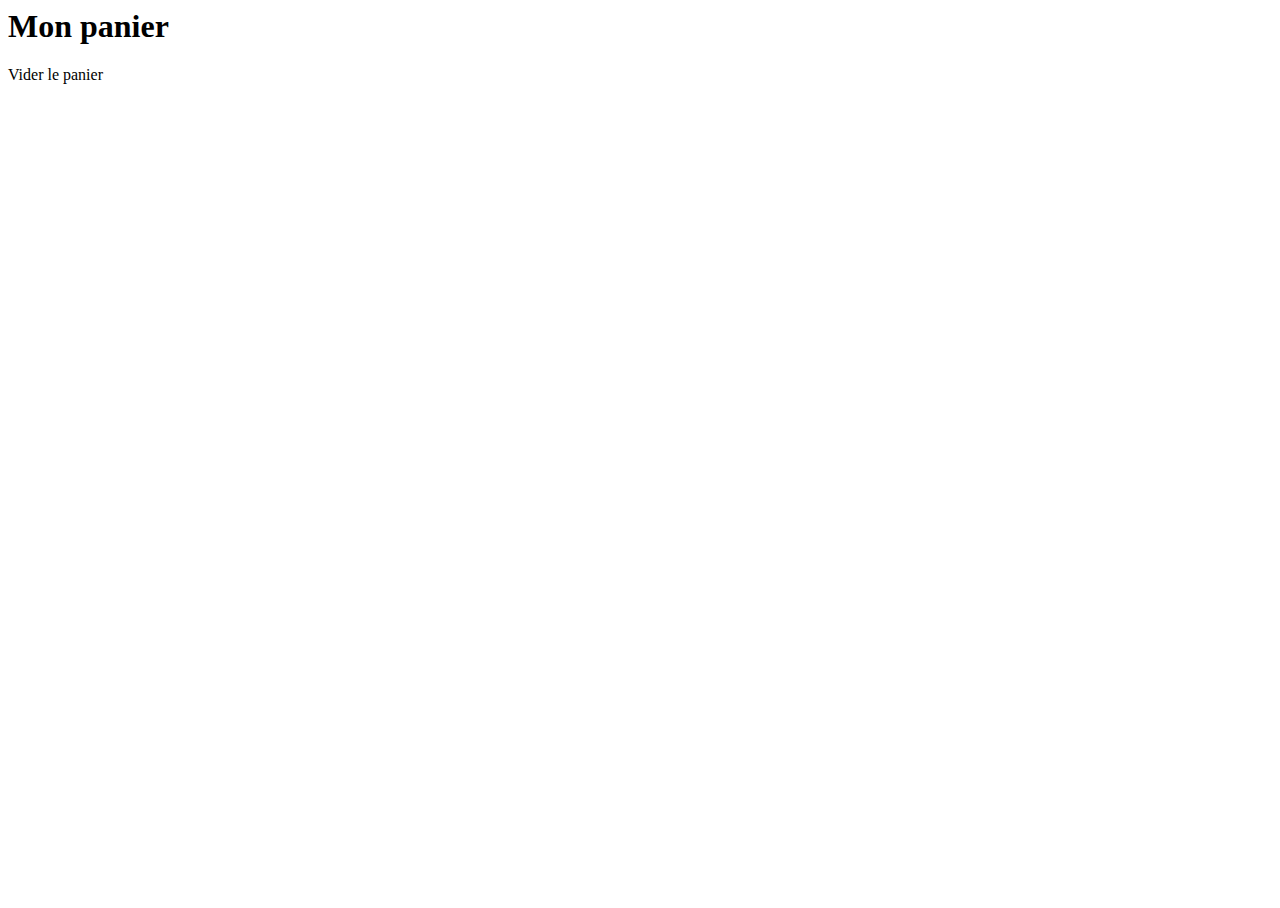
==== index.html @ 51ea4158 "Init index et styles" ====
<html>
    <head>
        <meta charset="UTF-8">
        <meta http-equiv="X-UA-Compatible" content="IE=edge">
        <meta name="viewport" content="width=device-width, initial-scale=1.0">
        <link rel="stylesheet" href="styles.css">
        <title>Mon panier</title>
    </head>
    <body>
        <div>
            <h1>Mon panier</h1>
            <a>Vider le panier</a>
        </div>
        <div>
            <img>
            <p></p>
        </div>
        <div>
            <section></section>
            <section></section>
            <section></section>
        </div>
    </body>
</html>
---- styles.css ----
html, body {
    font-size: 16px;
    width: 100%;
    height: 100%;
}
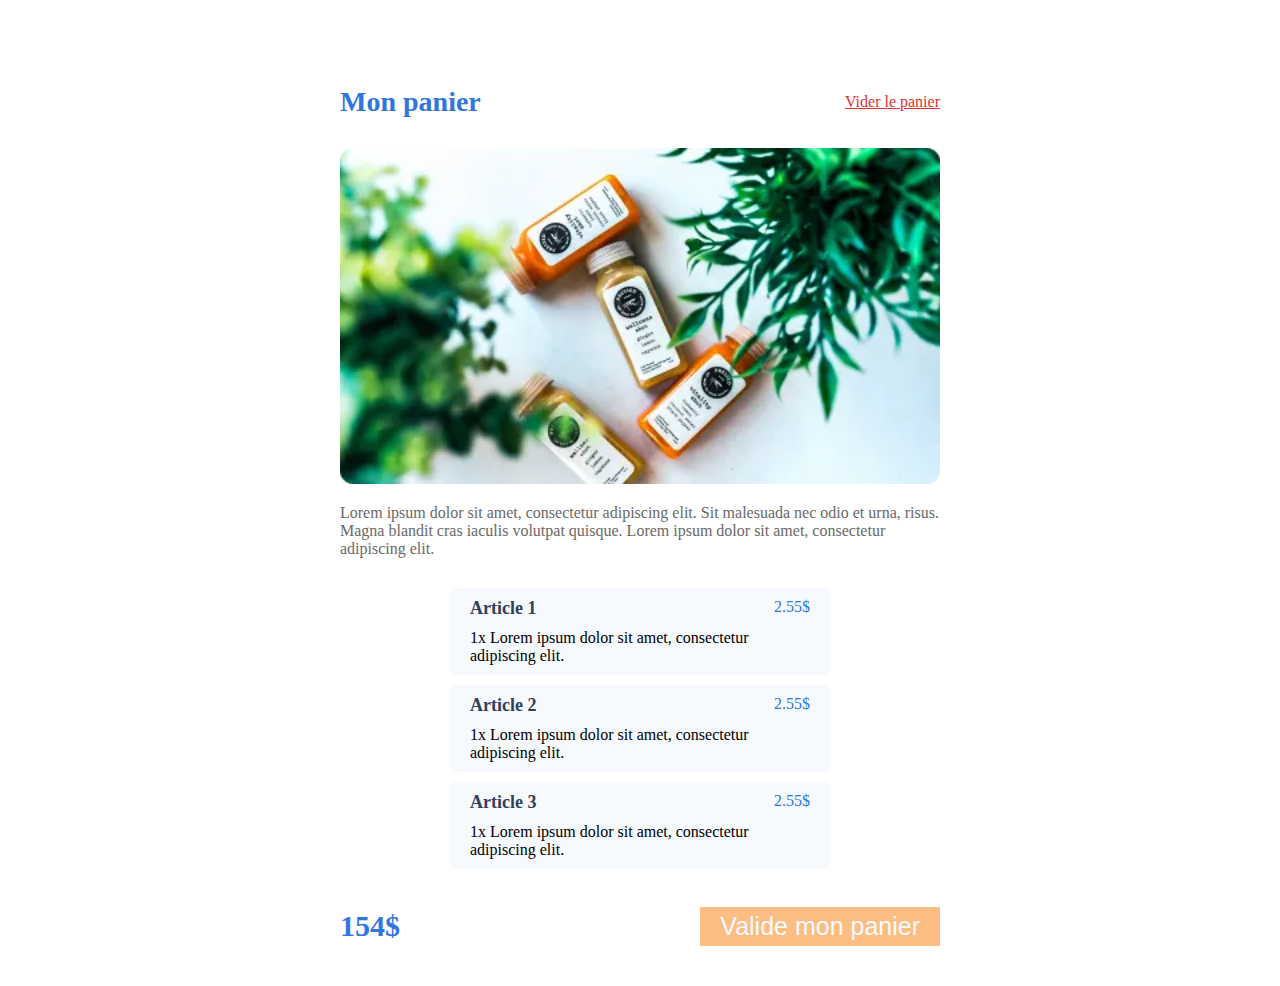
==== commit 2f3f5978: "Fin première page" ====
--- a/index.html
+++ b/index.html
@@ -3,22 +3,44 @@
         <meta charset="UTF-8">
         <meta http-equiv="X-UA-Compatible" content="IE=edge">
         <meta name="viewport" content="width=device-width, initial-scale=1.0">
-        <link rel="stylesheet" href="styles.css">
+        <link rel="stylesheet" href="./assets/css/main.css">
         <title>Mon panier</title>
     </head>
     <body>
-        <div>
+        <header class="title">
             <h1>Mon panier</h1>
             <a>Vider le panier</a>
-        </div>
-        <div>
-            <img>
-            <p></p>
-        </div>
-        <div>
-            <section></section>
-            <section></section>
-            <section></section>
-        </div>
+        </header>
+        <section class="content">
+            <img src="assets/images/image.webp">
+            <p>Lorem ipsum dolor sit amet, consectetur adipiscing elit. Sit malesuada nec odio et urna, risus. Magna blandit cras iaculis volutpat quisque. Lorem ipsum dolor sit amet, consectetur adipiscing elit.</p>
+        </section>
+        <section class="list">
+            <div class="l-item" id="item1">
+                <div class="li-header">
+                    <h3>Article 1</h3>
+                    <p>2.55$</p>
+                </div>
+                <p class="li-text">1x Lorem ipsum dolor sit amet, consectetur adipiscing elit.</p>
+            </div>
+            <div class="l-item" id="item2">
+                <div class="li-header">
+                    <h3>Article 2</h3>
+                    <p>2.55$</p>
+                </div>
+                <p class="li-text">1x Lorem ipsum dolor sit amet, consectetur adipiscing elit.</p>
+            </div>
+            <div class="l-item" id="item3">
+                <div class="li-header">
+                    <h3>Article 3</h3>
+                    <p>2.55$</p>
+                </div>
+                <p class="li-text">1x Lorem ipsum dolor sit amet, consectetur adipiscing elit.</p>
+            </div>
+        </section>
+        <footer>
+            <p>154$</p>
+            <button>Valide mon panier</button>
+        </footer>
     </body>
 </html>--- a/assets/css/main.css
+++ b/assets/css/main.css
@@ -0,0 +1,115 @@
+html, body {
+  font-size: 16px;
+  width: 100%;
+  height: 100%;
+  padding: 0;
+  margin: 0;
+}
+
+section, header, footer {
+  max-width: 600px;
+  margin: 0 auto;
+}
+
+header {
+  display: -webkit-box;
+  display: -ms-flexbox;
+  display: flex;
+  -webkit-box-align: center;
+      -ms-flex-align: center;
+          align-items: center;
+  margin-top: 86px;
+}
+
+header h1 {
+  color: #3176DE;
+  font-size: 28px;
+  margin: 0;
+}
+
+header a {
+  margin-left: auto;
+  color: #DE3131;
+  text-decoration: underline;
+}
+
+section.content {
+  display: -webkit-box;
+  display: -ms-flexbox;
+  display: flex;
+  -webkit-box-pack: center;
+      -ms-flex-pack: center;
+          justify-content: center;
+  -webkit-box-orient: vertical;
+  -webkit-box-direction: normal;
+      -ms-flex-direction: column;
+          flex-direction: column;
+  margin: 30px auto;
+}
+
+section.content p {
+  margin: 20px 0px 0px 0px;
+  color: #696969;
+}
+
+section.list {
+  max-width: 400px;
+}
+
+section.list .l-item {
+  -webkit-box-align: center;
+      -ms-flex-align: center;
+          align-items: center;
+  background-color: #F6F9FE;
+  padding: 10px 20px;
+  margin: 10px;
+  border-radius: 5px;
+}
+
+section.list .l-item .li-header {
+  display: -webkit-box;
+  display: -ms-flexbox;
+  display: flex;
+  margin-bottom: 10px;
+}
+
+section.list .l-item .li-header h3 {
+  font-weight: bold;
+  margin: 0;
+  font-size: 18px;
+  color: #344058;
+}
+
+section.list .l-item .li-header p {
+  margin-left: auto;
+  color: #3176DE;
+}
+
+section.list .l-item p {
+  margin: 0;
+}
+
+footer {
+  display: -webkit-box;
+  display: -ms-flexbox;
+  display: flex;
+  -webkit-box-align: center;
+      -ms-flex-align: center;
+          align-items: center;
+}
+
+footer p {
+  color: #3176DE;
+  font-weight: bold;
+  font-size: 30px;
+}
+
+footer button {
+  margin-left: auto;
+  background-color: #FDBE83;
+  color: #F6F9FE;
+  border: 0;
+  padding: 5px 20px;
+  font-size: 25px;
+}
+/*# sourceMappingURL=main.css.map */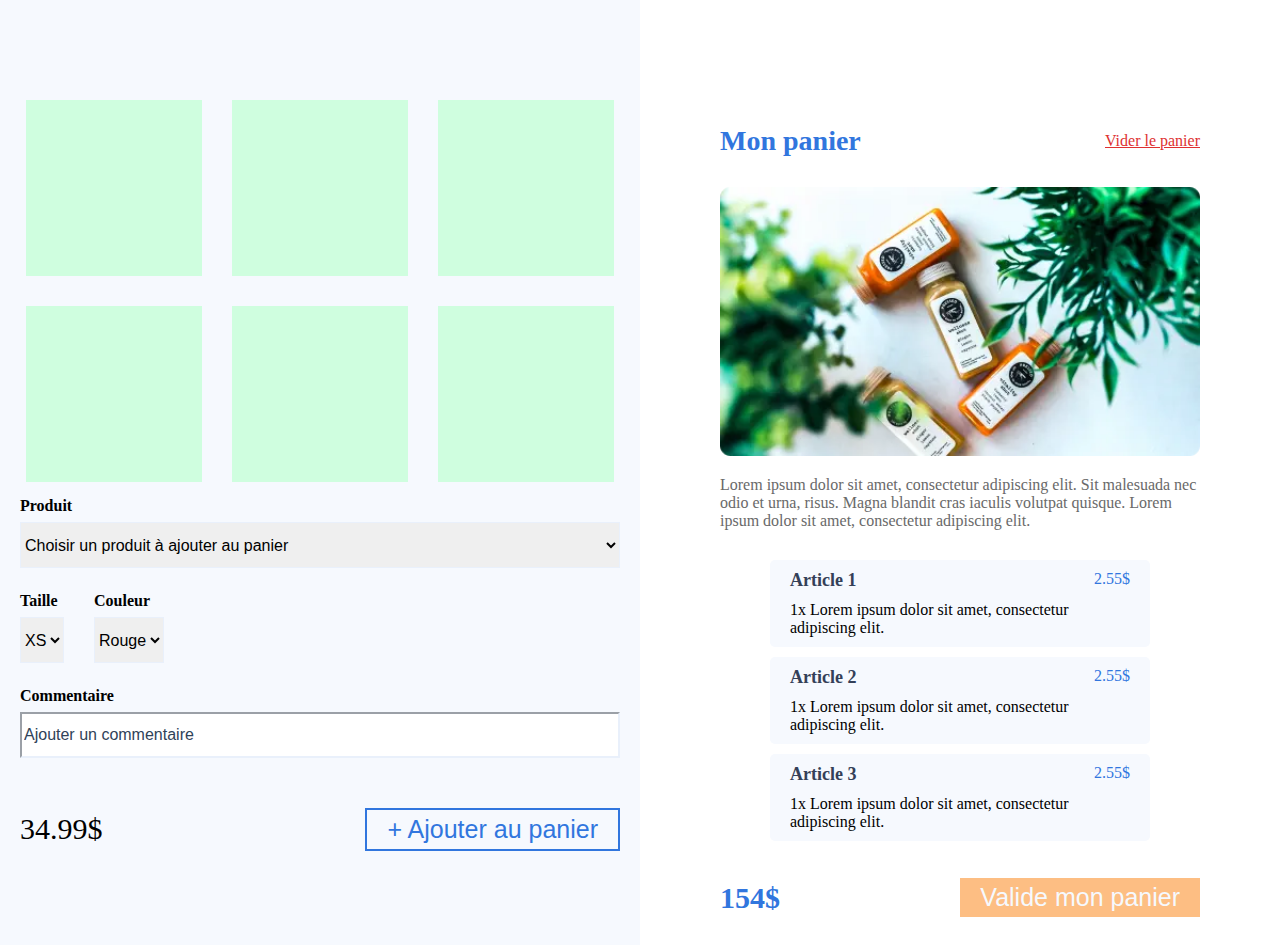
==== commit 4f0dd91f: "Page complète" ====
--- a/index.html
+++ b/index.html
@@ -7,40 +7,110 @@
         <title>Mon panier</title>
     </head>
     <body>
-        <header class="title">
-            <h1>Mon panier</h1>
-            <a>Vider le panier</a>
-        </header>
-        <section class="content">
-            <img src="assets/images/image.webp">
-            <p>Lorem ipsum dolor sit amet, consectetur adipiscing elit. Sit malesuada nec odio et urna, risus. Magna blandit cras iaculis volutpat quisque. Lorem ipsum dolor sit amet, consectetur adipiscing elit.</p>
-        </section>
-        <section class="list">
-            <div class="l-item" id="item1">
-                <div class="li-header">
-                    <h3>Article 1</h3>
-                    <p>2.55$</p>
-                </div>
-                <p class="li-text">1x Lorem ipsum dolor sit amet, consectetur adipiscing elit.</p>
-            </div>
-            <div class="l-item" id="item2">
-                <div class="li-header">
-                    <h3>Article 2</h3>
-                    <p>2.55$</p>
-                </div>
-                <p class="li-text">1x Lorem ipsum dolor sit amet, consectetur adipiscing elit.</p>
-            </div>
-            <div class="l-item" id="item3">
-                <div class="li-header">
-                    <h3>Article 3</h3>
-                    <p>2.55$</p>
-                </div>
-                <p class="li-text">1x Lorem ipsum dolor sit amet, consectetur adipiscing elit.</p>
-            </div>
-        </section>
-        <footer>
-            <p>154$</p>
-            <button>Valide mon panier</button>
-        </footer>
+        <div class="containerIndex">
+            <main>
+                <section class="header">
+                    <div class="square">
+
+                    </div>
+                    <div class="square">
+
+                    </div>
+                    <div class="square">
+
+                    </div>
+                    <div class="square">
+
+                    </div>
+                    <div class="square">
+
+                    </div>
+                    <div class="square">
+
+                    </div>
+                </section>
+                <section class="form">
+                    <form>
+                        <div class="item" id="item1">
+                            <label for="product">Produit</label>
+                            <select name="product">
+                                <option>Choisir un produit à ajouter au panier</option>
+                                <option>Chaussures</option>
+                                <option>Pantalon</option>
+                                <option>T-shirt</option>
+                                <option>Sweat</option>
+                            </select>
+                        </div>
+                        <div class="itemsRow">
+                            <div class="item" id="item2">
+                                <label for="size">Taille</label>
+                                <select name="size">
+                                    <option>XS</option>
+                                    <option>S</option>
+                                    <option>M</option>
+                                    <option>L</option>
+                                    <option>XL</option>
+                                </select>
+                            </div>
+                            <div class="item" id="item3">
+                                <label for="color">Couleur</label>
+                                <select name="color">
+                                    <option>Rouge</option>
+                                    <option>Vert</option>
+                                    <option>Jaune</option>
+                                    <option>Bleu</option>
+                                    <option>Violet</option>
+                                </select>
+                            </div>
+                        </div>
+                        <div class="item" id="item4">
+                            <label for="comment">Commentaire</label>
+                            <input type="text" placeholder="Ajouter un commentaire" name="comment">
+                        </div>
+                    </form>
+                </section>
+                <footer>
+                    <p>34.99$</p>
+                    <button>+ Ajouter au panier</button>
+                </footer>
+            </main>
+            <aside>
+                <header class="title">
+                    <h1>Mon panier</h1>
+                    <a>Vider le panier</a>
+                </header>
+                <section class="content">
+                    <img src="assets/images/image.webp">
+                    <p>Lorem ipsum dolor sit amet, consectetur adipiscing elit. Sit malesuada nec odio et urna, risus. Magna blandit cras iaculis volutpat quisque. Lorem ipsum dolor sit amet, consectetur adipiscing elit.</p>
+                </section>
+                <section class="list">
+                    <div class="l-item" id="item1">
+                        <div class="li-header">
+                            <h3>Article 1</h3>
+                            <p>2.55$</p>
+                        </div>
+                        <p class="li-text">1x Lorem ipsum dolor sit amet, consectetur adipiscing elit.</p>
+                    </div>
+                    <div class="l-item" id="item2">
+                        <div class="li-header">
+                            <h3>Article 2</h3>
+                            <p>2.55$</p>
+                        </div>
+                        <p class="li-text">1x Lorem ipsum dolor sit amet, consectetur adipiscing elit.</p>
+                    </div>
+                    <div class="l-item" id="item3">
+                        <div class="li-header">
+                            <h3>Article 3</h3>
+                            <p>2.55$</p>
+                        </div>
+                        <p class="li-text">1x Lorem ipsum dolor sit amet, consectetur adipiscing elit.</p>
+                    </div>
+                </section>
+                <footer>
+                    <p>154$</p>
+                        <a href="./validation.html"><button type="submit">Valide mon panier</button></a>
+                </footer>
+            </aside>
+        </div>
     </body>
 </html>--- a/assets/css/main.css
+++ b/assets/css/main.css
@@ -6,34 +6,242 @@
   margin: 0;
 }
 
-section, header, footer {
+.containerIndex {
+  display: -webkit-box;
+  display: -ms-flexbox;
+  display: flex;
+}
+
+@media screen and (max-width: 860px) {
+  .containerIndex {
+    -webkit-box-orient: vertical;
+    -webkit-box-direction: normal;
+        -ms-flex-direction: column;
+            flex-direction: column;
+  }
+}
+
+.containerValidation {
+  display: -webkit-box;
+  display: -ms-flexbox;
+  display: flex;
+  -webkit-box-align: center;
+      -ms-flex-align: center;
+          align-items: center;
+  background-color: #F6F9FE;
+  max-width: 100%;
+  height: 100%;
+}
+
+.containerValidation img {
   max-width: 600px;
   margin: 0 auto;
 }
 
-header {
-  display: -webkit-box;
-  display: -ms-flexbox;
-  display: flex;
-  -webkit-box-align: center;
-      -ms-flex-align: center;
-          align-items: center;
-  margin-top: 86px;
-}
-
-header h1 {
+.containerValidation div {
+  display: -webkit-box;
+  display: -ms-flexbox;
+  display: flex;
+  -webkit-box-orient: vertical;
+  -webkit-box-direction: normal;
+      -ms-flex-direction: column;
+          flex-direction: column;
+  -webkit-box-pack: center;
+      -ms-flex-pack: center;
+          justify-content: center;
+  -webkit-box-align: center;
+      -ms-flex-align: center;
+          align-items: center;
+  margin: 0 auto;
+}
+
+.containerValidation div p {
+  font-size: 40px;
+}
+
+.containerValidation div button {
+  cursor: pointer;
+  background-color: #FDBE83;
+  color: #F6F9FE;
+  border: 0;
+  padding: 5px 20px;
+  font-size: 25px;
+}
+
+main {
+  background-color: #F6F9FE;
+}
+
+main section, main footer {
+  margin: 0 auto;
+}
+
+main section.form, main footer {
+  max-width: 600px;
+  padding-right: 20px;
+  padding-left: 20px;
+}
+
+main section.header {
+  max-width: 800px;
+  display: -webkit-box;
+  display: -ms-flexbox;
+  display: flex;
+  -ms-flex-wrap: wrap;
+      flex-wrap: wrap;
+  -webkit-box-pack: center;
+      -ms-flex-pack: center;
+          justify-content: center;
+  margin-top: 85px;
+}
+
+main section.header .square {
+  background-color: #CFFEDF;
+  width: 176px;
+  height: 176px;
+  margin: 15px;
+}
+
+@media screen and (max-width: 1020px) and (min-width: 860px) {
+  main section.header .square {
+    width: 100px;
+    height: 100px;
+  }
+}
+
+main section.form .item {
+  display: -webkit-box;
+  display: -ms-flexbox;
+  display: flex;
+  margin-bottom: 24px;
+}
+
+main section.form .itemsRow {
+  display: -webkit-box;
+  display: -ms-flexbox;
+  display: flex;
+}
+
+main section.form #item1 {
+  -webkit-box-orient: vertical;
+  -webkit-box-direction: normal;
+      -ms-flex-direction: column;
+          flex-direction: column;
+}
+
+main section.form #item2 {
+  -webkit-box-orient: vertical;
+  -webkit-box-direction: normal;
+      -ms-flex-direction: column;
+          flex-direction: column;
+  margin-right: 30px;
+}
+
+main section.form #item3 {
+  -webkit-box-orient: vertical;
+  -webkit-box-direction: normal;
+      -ms-flex-direction: column;
+          flex-direction: column;
+}
+
+main section.form #item4 {
+  -webkit-box-orient: vertical;
+  -webkit-box-direction: normal;
+      -ms-flex-direction: column;
+          flex-direction: column;
+}
+
+main select {
+  cursor: pointer;
+}
+
+main select, main input {
+  height: 46px;
+  font-size: 16px;
+  font-style: #2F4258;
+  margin-top: 7px;
+  border-color: #E9F0FB;
+}
+
+main label {
+  font-weight: bold;
+}
+
+main ::-webkit-input-placeholder {
+  color: #2F4258;
+}
+
+main :-ms-input-placeholder {
+  color: #2F4258;
+}
+
+main ::-ms-input-placeholder {
+  color: #2F4258;
+}
+
+main ::placeholder {
+  color: #2F4258;
+}
+
+main footer {
+  display: -webkit-box;
+  display: -ms-flexbox;
+  display: flex;
+  -webkit-box-align: center;
+      -ms-flex-align: center;
+          align-items: center;
+}
+
+main footer p {
+  font-size: 30px;
+}
+
+main footer button {
+  cursor: pointer;
+  margin-left: auto;
+  border: 1;
+  border-color: #3176DE;
+  padding: 5px 20px;
+  font-size: 25px;
+  color: #3176DE;
+  background-color: #F6F9FE;
+  border-style: solid;
+}
+
+aside {
+  padding-left: 80px;
+  padding-right: 80px;
+}
+
+aside section, aside header, aside footer {
+  max-width: 600px;
+  margin: 0 auto;
+}
+
+aside header {
+  display: -webkit-box;
+  display: -ms-flexbox;
+  display: flex;
+  -webkit-box-align: center;
+      -ms-flex-align: center;
+          align-items: center;
+  margin-top: 125px;
+}
+
+aside header h1 {
   color: #3176DE;
   font-size: 28px;
   margin: 0;
 }
 
-header a {
+aside header a {
+  cursor: pointer;
   margin-left: auto;
   color: #DE3131;
   text-decoration: underline;
 }
 
-section.content {
+aside section.content {
   display: -webkit-box;
   display: -ms-flexbox;
   display: flex;
@@ -47,16 +255,16 @@
   margin: 30px auto;
 }
 
-section.content p {
+aside section.content p {
   margin: 20px 0px 0px 0px;
   color: #696969;
 }
 
-section.list {
+aside section.list {
   max-width: 400px;
 }
 
-section.list .l-item {
+aside section.list .l-item {
   -webkit-box-align: center;
       -ms-flex-align: center;
           align-items: center;
@@ -66,45 +274,51 @@
   border-radius: 5px;
 }
 
-section.list .l-item .li-header {
+aside section.list .l-item .li-header {
   display: -webkit-box;
   display: -ms-flexbox;
   display: flex;
   margin-bottom: 10px;
 }
 
-section.list .l-item .li-header h3 {
+aside section.list .l-item .li-header h3 {
   font-weight: bold;
   margin: 0;
   font-size: 18px;
   color: #344058;
 }
 
-section.list .l-item .li-header p {
+aside section.list .l-item .li-header p {
   margin-left: auto;
   color: #3176DE;
 }
 
-section.list .l-item p {
+aside section.list .l-item p {
   margin: 0;
 }
 
-footer {
-  display: -webkit-box;
-  display: -ms-flexbox;
-  display: flex;
-  -webkit-box-align: center;
-      -ms-flex-align: center;
-          align-items: center;
-}
-
-footer p {
+aside footer {
+  display: -webkit-box;
+  display: -ms-flexbox;
+  display: flex;
+  -webkit-box-align: center;
+      -ms-flex-align: center;
+          align-items: center;
+}
+
+aside footer p {
   color: #3176DE;
   font-weight: bold;
   font-size: 30px;
 }
 
-footer button {
+aside footer a {
+  display: contents;
+  text-decoration: none;
+}
+
+aside footer button {
+  cursor: pointer;
   margin-left: auto;
   background-color: #FDBE83;
   color: #F6F9FE;
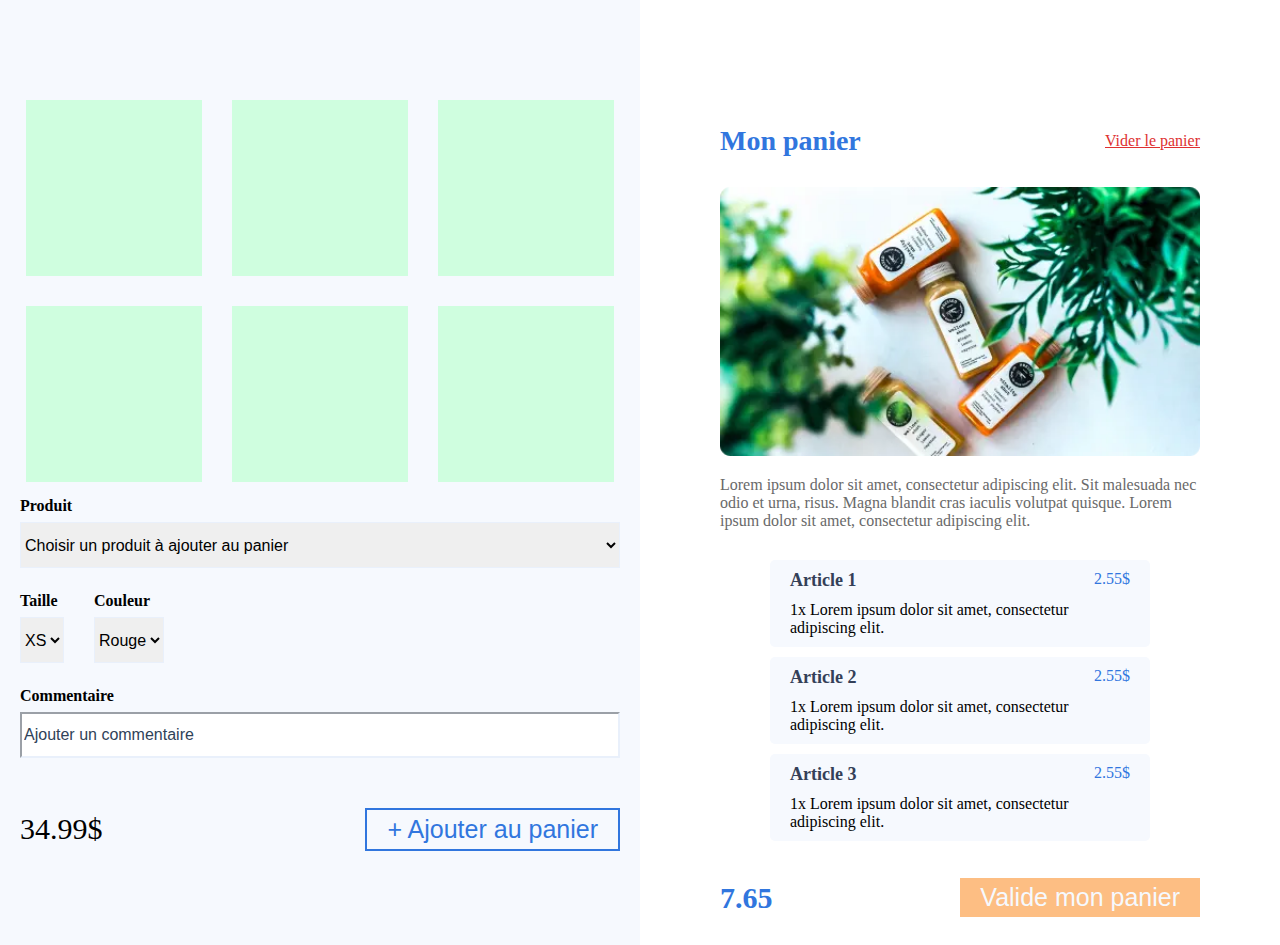
==== commit bde63ba7: "Ajout viderPanier + changement prix" ====
--- a/index.html
+++ b/index.html
@@ -33,7 +33,7 @@
                     <form>
                         <div class="item" id="item1">
                             <label for="product">Produit</label>
-                            <select name="product">
+                            <select id= "productName" name="product">
                                 <option>Choisir un produit à ajouter au panier</option>
                                 <option>Chaussures</option>
                                 <option>Pantalon</option>
@@ -44,7 +44,7 @@
                         <div class="itemsRow">
                             <div class="item" id="item2">
                                 <label for="size">Taille</label>
-                                <select name="size">
+                                <select id="productSize" name="size">
                                     <option>XS</option>
                                     <option>S</option>
                                     <option>M</option>
@@ -54,7 +54,7 @@
                             </div>
                             <div class="item" id="item3">
                                 <label for="color">Couleur</label>
-                                <select name="color">
+                                <select id="productColor" name="color">
                                     <option>Rouge</option>
                                     <option>Vert</option>
                                     <option>Jaune</option>
@@ -65,25 +65,25 @@
                         </div>
                         <div class="item" id="item4">
                             <label for="comment">Commentaire</label>
-                            <input type="text" placeholder="Ajouter un commentaire" name="comment">
+                            <input id="productDescription" type="text" placeholder="Ajouter un commentaire" name="comment">
                         </div>
                     </form>
                 </section>
                 <footer>
                     <p>34.99$</p>
-                    <button>+ Ajouter au panier</button>
+                    <button onclick="ajouter()">+ Ajouter au panier</button>
                 </footer>
             </main>
             <aside>
                 <header class="title">
                     <h1>Mon panier</h1>
-                    <a>Vider le panier</a>
+                    <a onclick="viderPanier()">Vider le panier</a>
                 </header>
                 <section class="content">
                     <img src="assets/images/image.webp">
                     <p>Lorem ipsum dolor sit amet, consectetur adipiscing elit. Sit malesuada nec odio et urna, risus. Magna blandit cras iaculis volutpat quisque. Lorem ipsum dolor sit amet, consectetur adipiscing elit.</p>
                 </section>
-                <section class="list">
+                <section id="list" class="list">
                     <div class="l-item" id="item1">
                         <div class="li-header">
                             <h3>Article 1</h3>
@@ -107,10 +107,34 @@
                     </div>
                 </section>
                 <footer>
-                    <p>154$</p>
+                    <p id="panierTotal">7.65</p>
                         <a href="./validation.html"><button type="submit">Valide mon panier</button></a>
                 </footer>
             </aside>
         </div>
     </body>
+    <script>
+        function ajouter(){
+            var productName = document.getElementById("productName").value;
+            var productSize = document.getElementById("productSize").value;
+            var productColor = document.getElementById("productColor").value;
+            var productDescription = document.getElementById("productDescription").value;
+            console.log(panierTotal);
+            document.getElementById("list").innerHTML = document.getElementById("list").innerHTML + '<div class="l-item" id="item1"><div class="li-header"><h3>'+ productName +'</h3><p>2.55$</p></div><p class="li-text">1x '+ productName + ', ' + productSize + ', ' + productColor +'</p></div>';
+            changerTotal();
+        }
+
+        function changerTotal(){
+            var panierTotal = document.getElementById("panierTotal").innerHTML;
+            document.getElementById("panierTotal").innerHTML = parseFloat(panierTotal) + 2.55 + "$";
+        }
+
+        function viderPanier() {
+        var list = document.getElementById("list");
+        while (list.firstChild) {
+            list.removeChild(list.firstChild);
+            }
+        document.getElementById("panierTotal").innerHTML = "0$";
+    }
+    </script>
 </html>--- a/assets/css/main.css
+++ b/assets/css/main.css
@@ -29,37 +29,69 @@
       -ms-flex-align: center;
           align-items: center;
   background-color: #F6F9FE;
-  max-width: 100%;
-  height: 100%;
+  min-height: 100%;
+}
+
+@media screen and (max-width: 1020px) {
+  .containerValidation {
+    -webkit-box-orient: vertical;
+    -webkit-box-direction: normal;
+        -ms-flex-direction: column;
+            flex-direction: column;
+  }
 }
 
 .containerValidation img {
   max-width: 600px;
-  margin: 0 auto;
-}
-
-.containerValidation div {
-  display: -webkit-box;
-  display: -ms-flexbox;
-  display: flex;
-  -webkit-box-orient: vertical;
-  -webkit-box-direction: normal;
-      -ms-flex-direction: column;
-          flex-direction: column;
+  margin: 0 auto 30 auto;
+}
+
+.containerValidation div.items {
+  padding: auto;
+  margin-bottom: 20px;
+}
+
+.containerValidation div.items .squares {
+  display: -webkit-box;
+  display: -ms-flexbox;
+  display: flex;
+  max-width: 800px;
+  -ms-flex-wrap: wrap;
+      flex-wrap: wrap;
   -webkit-box-pack: center;
       -ms-flex-pack: center;
           justify-content: center;
+}
+
+.containerValidation div.items .squares .square {
+  background-color: #CFFEDF;
+  width: 176px;
+  height: 176px;
+  margin: 15px;
+}
+
+.containerValidation div.items .item {
+  display: -webkit-box;
+  display: -ms-flexbox;
+  display: flex;
+  -webkit-box-orient: vertical;
+  -webkit-box-direction: normal;
+      -ms-flex-direction: column;
+          flex-direction: column;
+  -webkit-box-pack: center;
+      -ms-flex-pack: center;
+          justify-content: center;
   -webkit-box-align: center;
       -ms-flex-align: center;
           align-items: center;
   margin: 0 auto;
 }
 
-.containerValidation div p {
+.containerValidation div.items .item p {
   font-size: 40px;
 }
 
-.containerValidation div button {
+.containerValidation div.items .item button {
   cursor: pointer;
   background-color: #FDBE83;
   color: #F6F9FE;
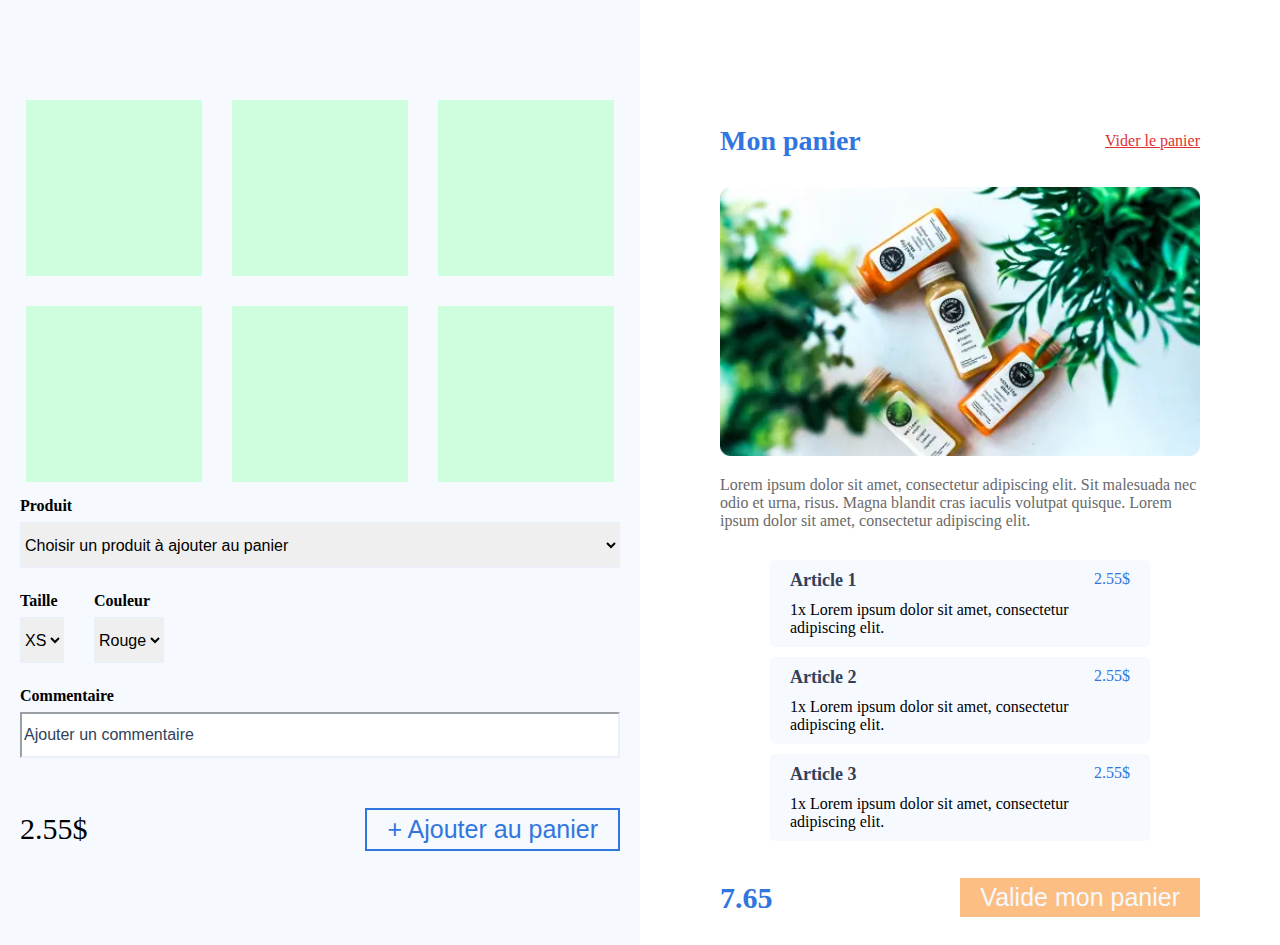
==== commit ae0fd77d: "Cohérence" ====
--- a/index.html
+++ b/index.html
@@ -70,7 +70,7 @@
                     </form>
                 </section>
                 <footer>
-                    <p>34.99$</p>
+                    <p>2.55$</p>
                     <button onclick="ajouter()">+ Ajouter au panier</button>
                 </footer>
             </main>
